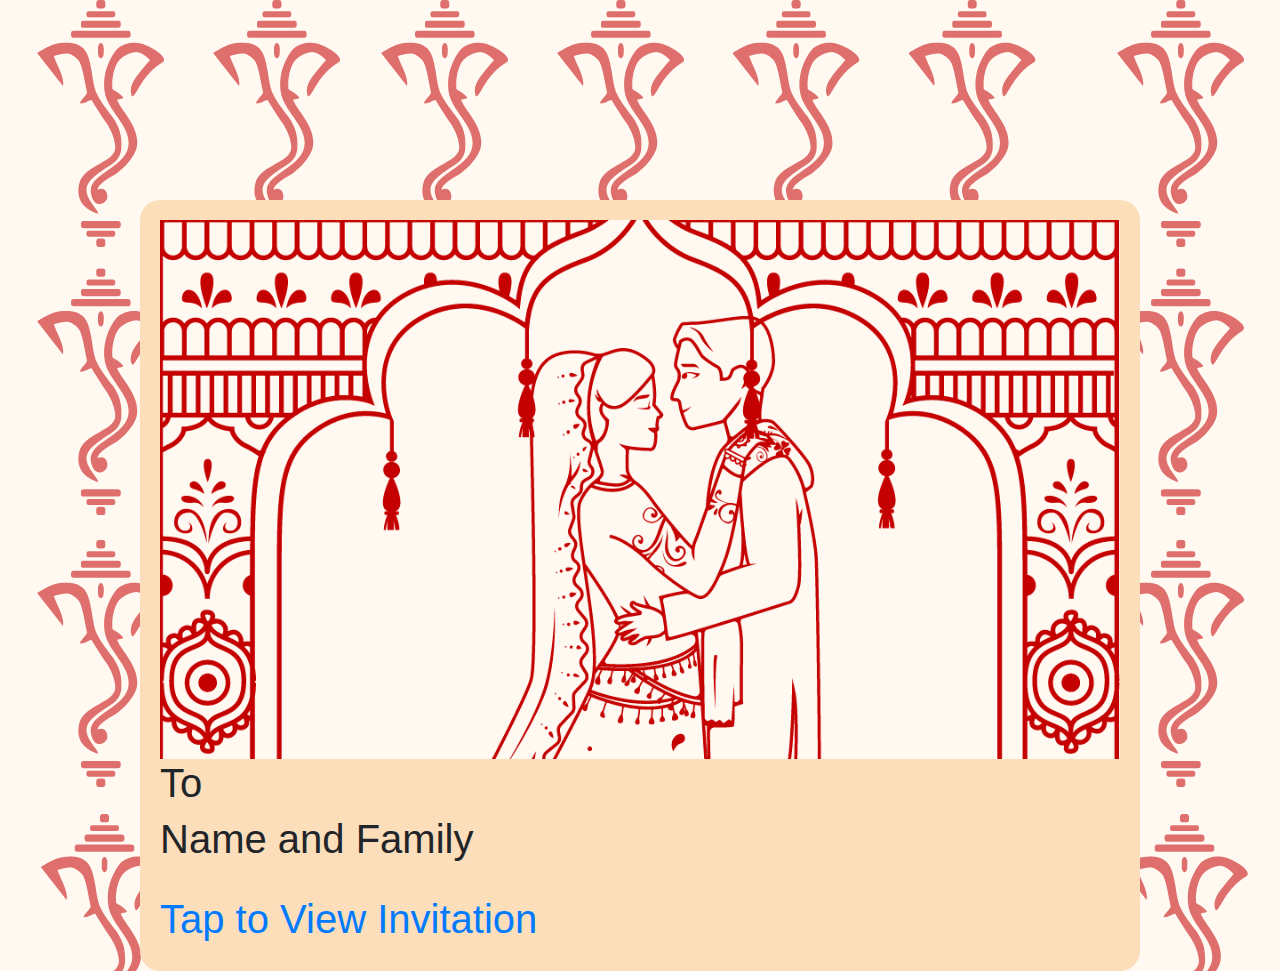
==== wedding/index.html @ 55efdc61 "ninth" ====
<!DOCTYPE html>
<html lang="en">

<head>
    <meta charset="UTF-8">
    <title>Wedding Invitation</title>
    <link rel='stylesheet' href='https://cdnjs.cloudflare.com/ajax/libs/twitter-bootstrap/4.1.3/css/bootstrap.min.css'>
    <link rel="stylesheet" href="./style.css">
    <meta property="og:image" content="thumbnail.png" />

    <style>
        .card-holder {
            display: grid;
            grid-template-columns: repeat(1, 1fr);
            grid-template-rows: repeat(1, 1fr);
        }

        .card1 {
            grid-row: 1/1;
            grid-column: 1/1;
            margin: 0 auto;
            margin-top: 200px;
            display: grid;
            grid-template-rows: 1fr 6fr 1fr;
            background: #fddeba;
            padding: 20px;
            width: 90%;
            max-width: 1000px;
            border-radius: 20px;
            font-family: Arial;
        }


        .card1 div {
            grid-row: 1/4;
        }
    </style>
</head>

<body style="background-image: url('thumbnail1.png');">

    <div class="card-holder">
        <div class="card1">
            <div>
                <!-- <img src="thumbnail.png" width="100%"> -->
                <picture>
                    <source media="(min-width: 600px)" srcset="thumbnail2.png">
                    <img src="thumbnail.png" width="100%">
                </picture>
                <h1>To</h1>
                <h1>Name and Family</h1>
                <br>
                <h1><a href="card.html"> Tap to View Invitation</a></h1>
            </div>
        </div>
        <div>

</body>

</html>
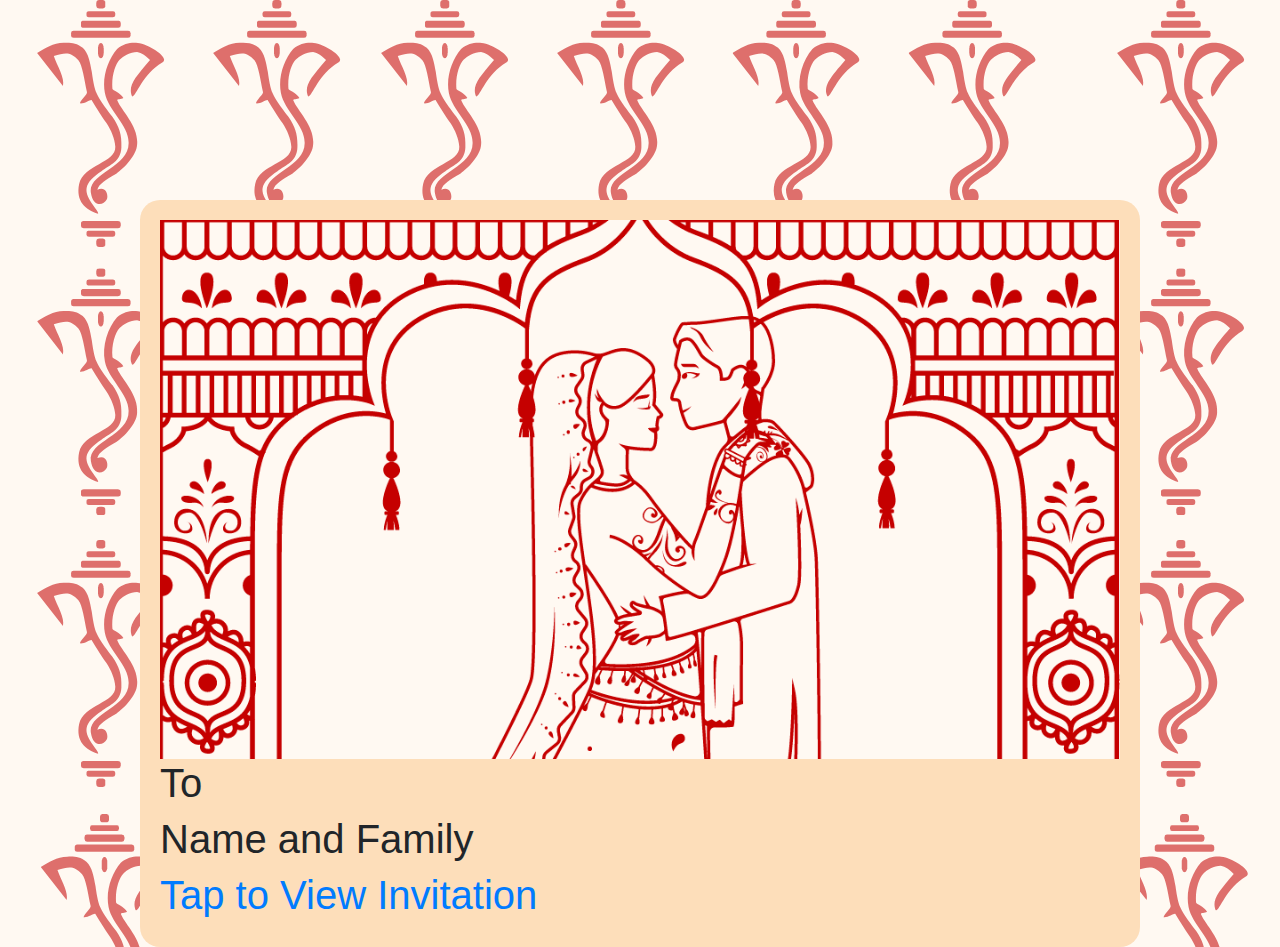
==== commit d0244e14: "ninth" ====
--- a/wedding/index.html
+++ b/wedding/index.html
@@ -42,14 +42,14 @@
     <div class="card-holder">
         <div class="card1">
             <div>
-                <!-- <img src="thumbnail.png" width="100%"> -->
-                <picture>
-                    <source media="(min-width: 600px)" srcset="thumbnail2.png">
-                    <img src="thumbnail.png" width="100%">
-                </picture>
+                <a href="card.html">
+                    <picture>
+                        <source media="(min-width: 600px)" srcset="thumbnail2.png">
+                        <img src="thumbnail.png" width="100%">
+                    </picture>
+                </a>
                 <h1>To</h1>
                 <h1>Name and Family</h1>
-                <br>
                 <h1><a href="card.html"> Tap to View Invitation</a></h1>
             </div>
         </div>
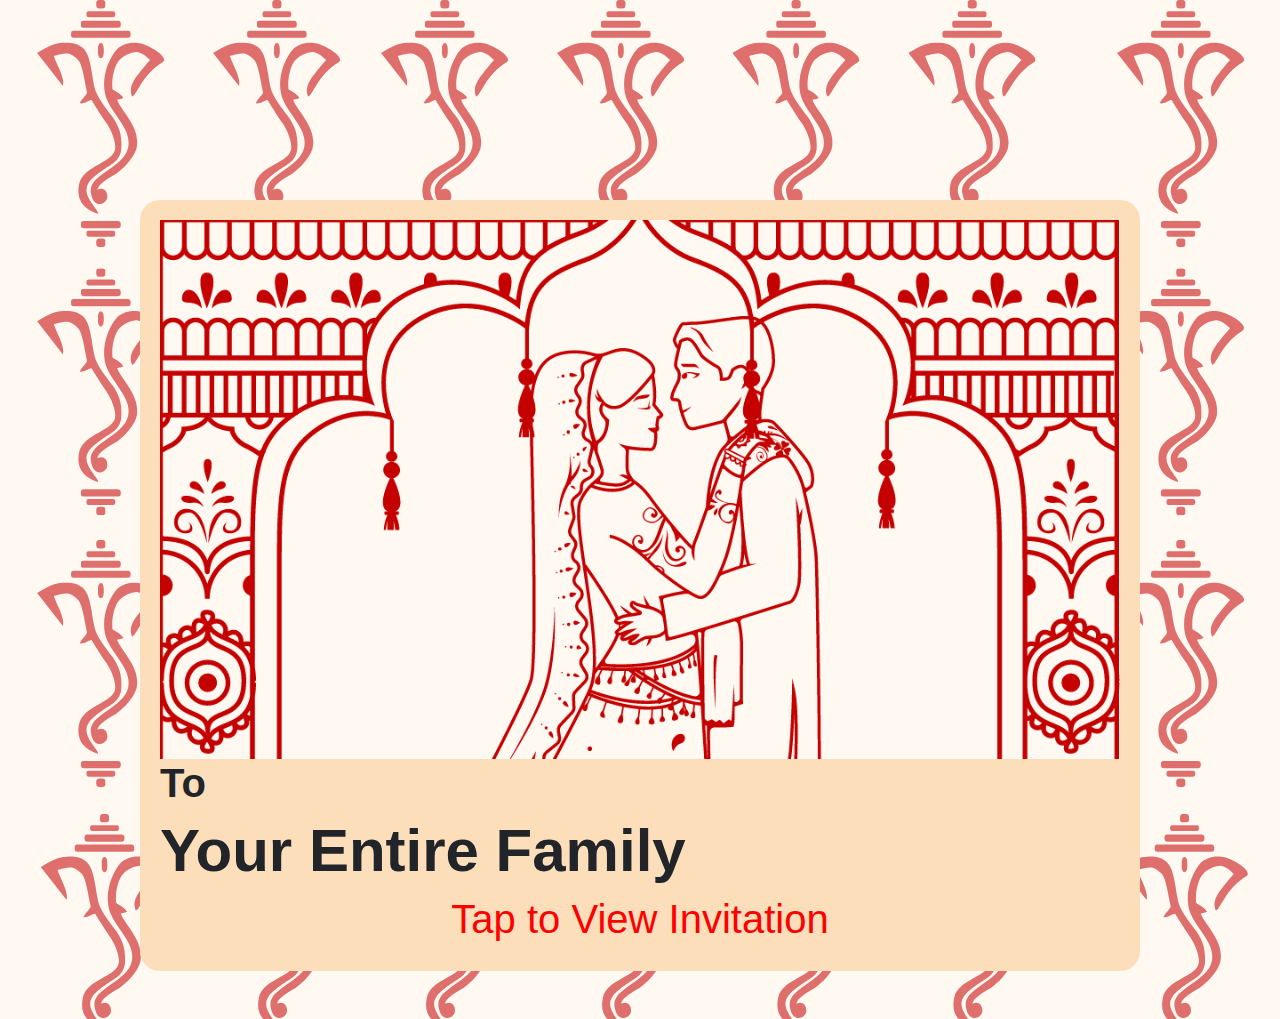
==== commit b6b3f8e9: "tenth" ====
--- a/wedding/index.html
+++ b/wedding/index.html
@@ -5,7 +5,6 @@
     <meta charset="UTF-8">
     <title>Wedding Invitation</title>
     <link rel='stylesheet' href='https://cdnjs.cloudflare.com/ajax/libs/twitter-bootstrap/4.1.3/css/bootstrap.min.css'>
-    <link rel="stylesheet" href="./style.css">
     <meta property="og:image" content="thumbnail.png" />
 
     <style>
@@ -48,13 +47,23 @@
                         <img src="thumbnail.png" width="100%">
                     </picture>
                 </a>
-                <h1>To</h1>
-                <h1>Name and Family</h1>
-                <h1><a href="card.html"> Tap to View Invitation</a></h1>
+                <h1 style="font-weight: bolder;">To</h1>
+                <h1 id="namef" style="font-weight: bolder;font-size: 60px;"></h1>
+                <h1 style="text-align: center;"><a href="card.html" style="color: red;"> Tap to View Invitation</a></h1>
             </div>
         </div>
         <div>
+            <br><br>
 
+            <script>
+                var url_string = window.location;
+                var url = new URL(url_string);
+                var name = url.searchParams.get("name");
+                if (name = "null") {
+                    name  = "Your Entire Family"
+                }
+                document.getElementById("namef").innerHTML = name;
+            </script>
 </body>
 
 </html>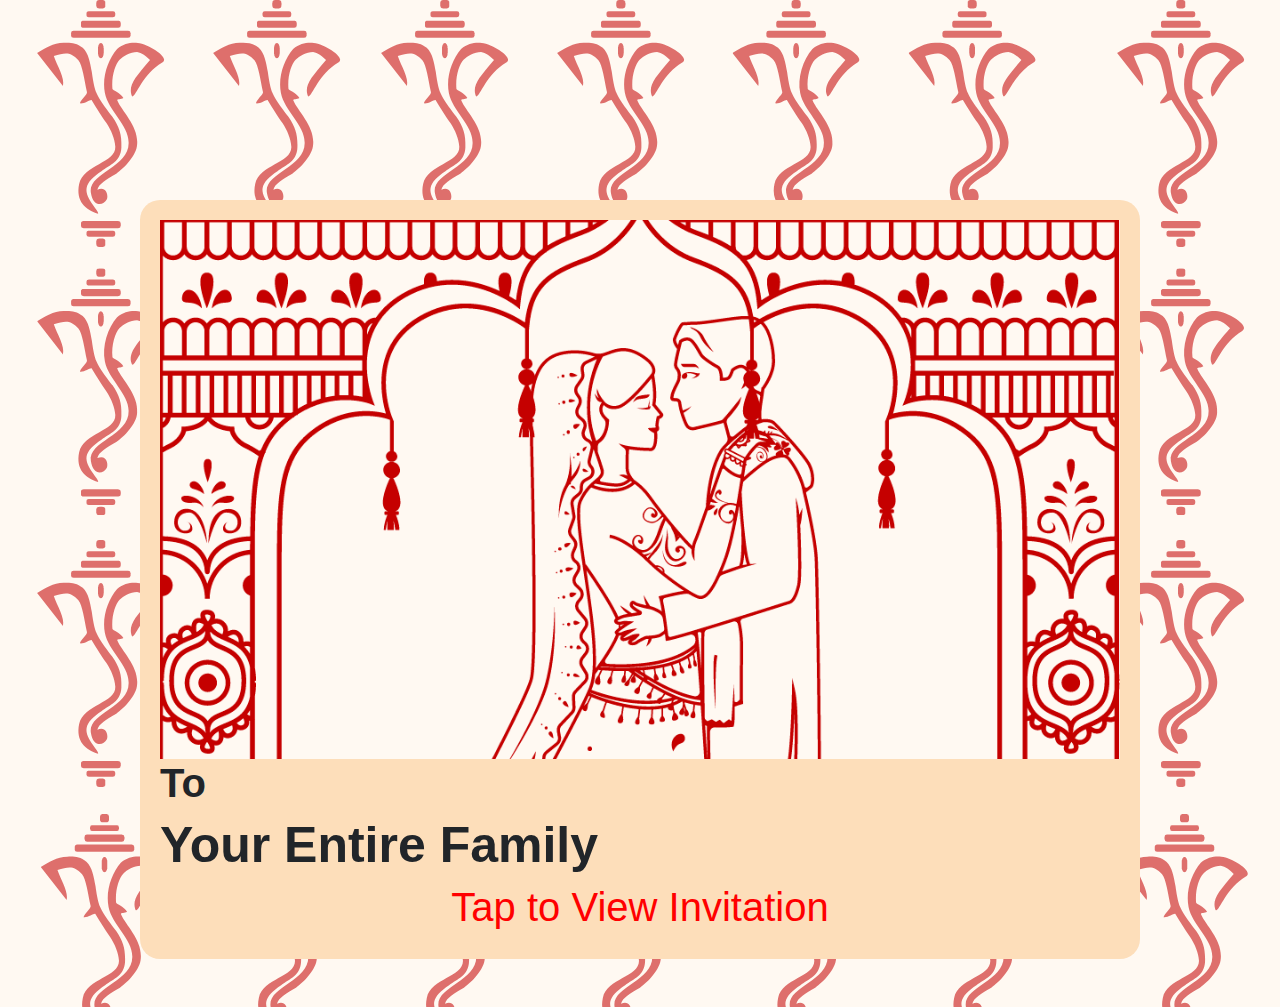
==== commit 515e72b0: "eleven" ====
--- a/wedding/index.html
+++ b/wedding/index.html
@@ -48,7 +48,7 @@
                     </picture>
                 </a>
                 <h1 style="font-weight: bolder;">To</h1>
-                <h1 id="namef" style="font-weight: bolder;font-size: 60px;"></h1>
+                <h1 id="namef" style="font-weight: bolder;font-size: 50px;"></h1>
                 <h1 style="text-align: center;"><a href="card.html" style="color: red;"> Tap to View Invitation</a></h1>
             </div>
         </div>
@@ -59,10 +59,14 @@
                 var url_string = window.location;
                 var url = new URL(url_string);
                 var name = url.searchParams.get("name");
-                if (name = "null") {
-                    name  = "Your Entire Family"
+                
+                if (name == "null") {
+                    document.getElementById("namef").innerHTML = "Your Entire Family";
                 }
-                document.getElementById("namef").innerHTML = name;
+                else{
+                    var fname = name.split("-");
+                    document.getElementById("namef").innerHTML = fname[0]+" "+fname[1]+" and Family";
+                }
             </script>
 </body>
 
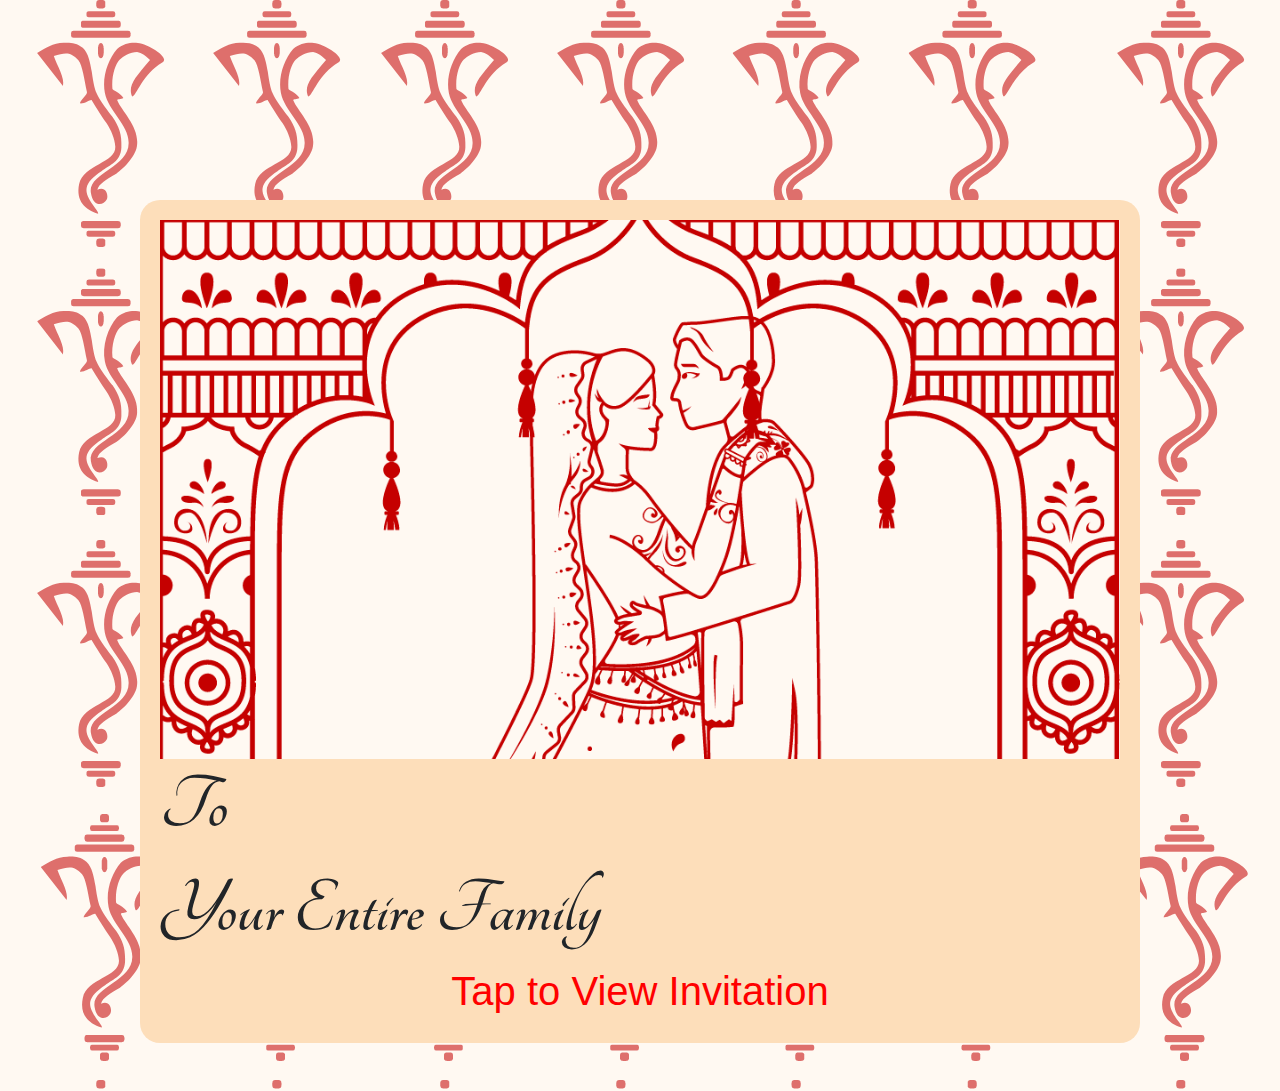
==== commit 9f78caf8: "twevle" ====
--- a/wedding/index.html
+++ b/wedding/index.html
@@ -6,7 +6,9 @@
     <title>Wedding Invitation</title>
     <link rel='stylesheet' href='https://cdnjs.cloudflare.com/ajax/libs/twitter-bootstrap/4.1.3/css/bootstrap.min.css'>
     <meta property="og:image" content="thumbnail.png" />
-
+    <link rel="preconnect" href="https://fonts.googleapis.com">
+<link rel="preconnect" href="https://fonts.gstatic.com" crossorigin>
+<link href="https://fonts.googleapis.com/css2?family=Tangerine:wght@700&display=swap" rel="stylesheet">
     <style>
         .card-holder {
             display: grid;
@@ -47,8 +49,8 @@
                         <img src="thumbnail.png" width="100%">
                     </picture>
                 </a>
-                <h1 style="font-weight: bolder;">To</h1>
-                <h1 id="namef" style="font-weight: bolder;font-size: 50px;"></h1>
+                <h1 style="font-weight: bolder; font-size: 80px; font-family: 'Tangerine', cursive;">To</h1>
+                <h1 id="namef" style="font-weight: bolder;font-size: 80px;font-family: 'Tangerine', cursive;"></h1>
                 <h1 style="text-align: center;"><a href="card.html" style="color: red;"> Tap to View Invitation</a></h1>
             </div>
         </div>
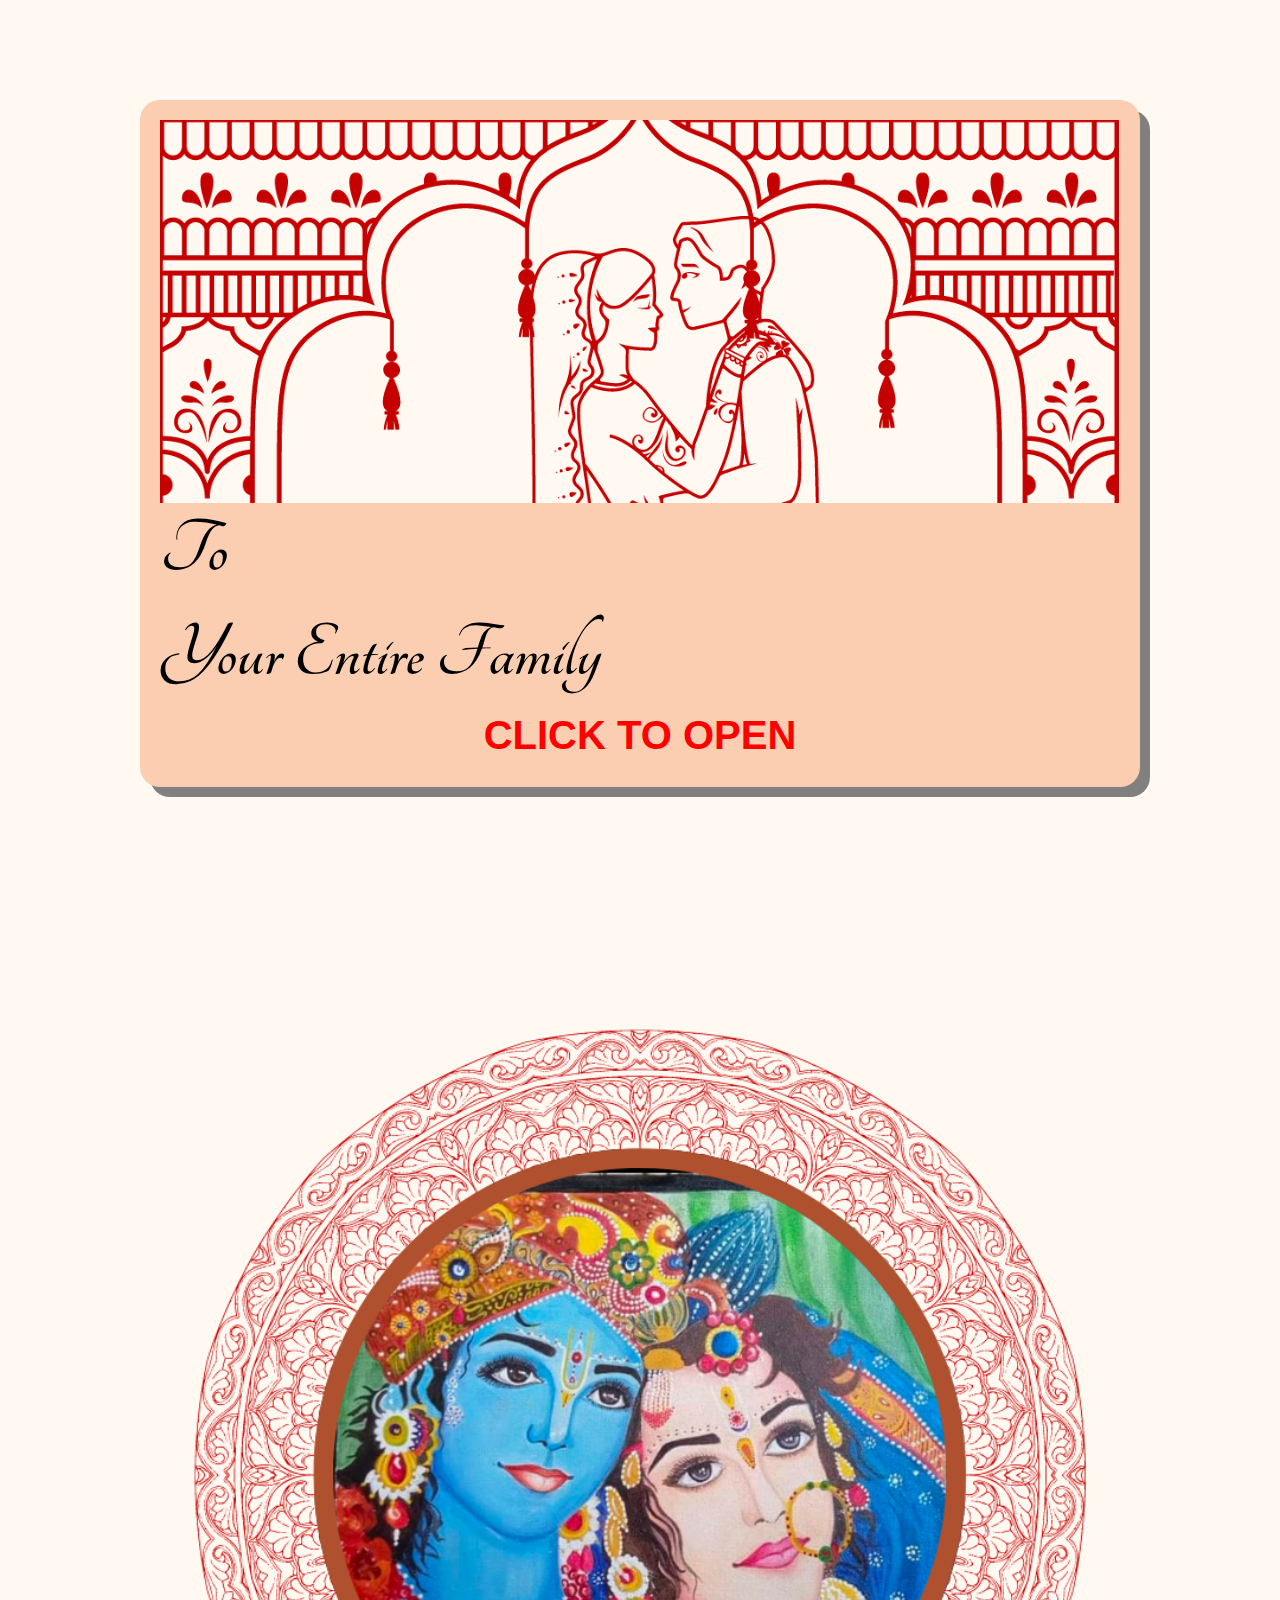
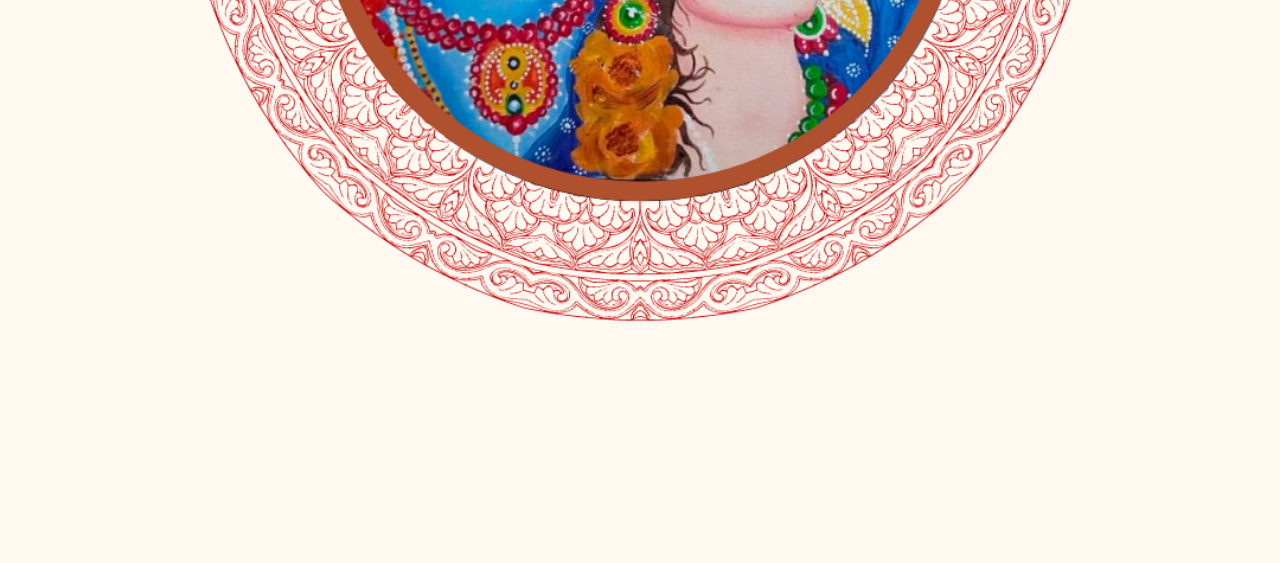
==== commit 048b26bc: "fourtinth" ====
--- a/wedding/index.html
+++ b/wedding/index.html
@@ -7,8 +7,8 @@
     <link rel='stylesheet' href='https://cdnjs.cloudflare.com/ajax/libs/twitter-bootstrap/4.1.3/css/bootstrap.min.css'>
     <meta property="og:image" content="thumbnail.png" />
     <link rel="preconnect" href="https://fonts.googleapis.com">
-<link rel="preconnect" href="https://fonts.gstatic.com" crossorigin>
-<link href="https://fonts.googleapis.com/css2?family=Tangerine:wght@700&display=swap" rel="stylesheet">
+    <link rel="preconnect" href="https://fonts.gstatic.com" crossorigin>
+    <link href="https://fonts.googleapis.com/css2?family=Tangerine:wght@700&display=swap" rel="stylesheet">
     <style>
         .card-holder {
             display: grid;
@@ -20,15 +20,16 @@
             grid-row: 1/1;
             grid-column: 1/1;
             margin: 0 auto;
-            margin-top: 200px;
+            margin-top: 100px;
             display: grid;
             grid-template-rows: 1fr 6fr 1fr;
-            background: #fddeba;
+            background: #FBCEB1;
             padding: 20px;
             width: 90%;
             max-width: 1000px;
             border-radius: 20px;
             font-family: Arial;
+            box-shadow: 10px 10px gray;
         }
 
 
@@ -38,36 +39,41 @@
     </style>
 </head>
 
-<body style="background-image: url('thumbnail1.png');">
+<body style="background-color: #fff9f2;">
 
     <div class="card-holder">
-        <div class="card1">
-            <div>
-                <a href="card.html">
+        <a href="card.html">
+            <div class="card1">
+                <div>
                     <picture>
                         <source media="(min-width: 600px)" srcset="thumbnail2.png">
                         <img src="thumbnail.png" width="100%">
                     </picture>
-                </a>
-                <h1 style="font-weight: bolder; font-size: 80px; font-family: 'Tangerine', cursive;">To</h1>
-                <h1 id="namef" style="font-weight: bolder;font-size: 80px;font-family: 'Tangerine', cursive;"></h1>
-                <h1 style="text-align: center;"><a href="card.html" style="color: red;"> Tap to View Invitation</a></h1>
+                    <h1 style="font-weight: bolder; font-size: 80px; font-family: 'Tangerine', cursive;color: black;">To</h1>
+                    <h1 id="namef" style="font-weight: bolder;font-size: 80px;font-family: 'Tangerine', cursive; color: black;"></h1>
+                    <h1 style="text-align: center;"><a href="card.html" style="color: red;font-weight: bold;"> CLICK TO OPEN </a>
+                    </h1>
+                </div>
             </div>
-        </div>
+        </a>
         <div>
+            <br><br>
+            <div>
+                <img src="thumb.png" height="100%" width="100%">
+            </div>
             <br><br>
 
             <script>
                 var url_string = window.location;
                 var url = new URL(url_string);
                 var name = url.searchParams.get("name");
-                
+
                 if (name == "null") {
                     document.getElementById("namef").innerHTML = "Your Entire Family";
                 }
-                else{
+                else {
                     var fname = name.split("-");
-                    document.getElementById("namef").innerHTML = fname[0]+" "+fname[1]+" and Family";
+                    document.getElementById("namef").innerHTML = fname[0] + " " + fname[1] + " and Family";
                 }
             </script>
 </body>
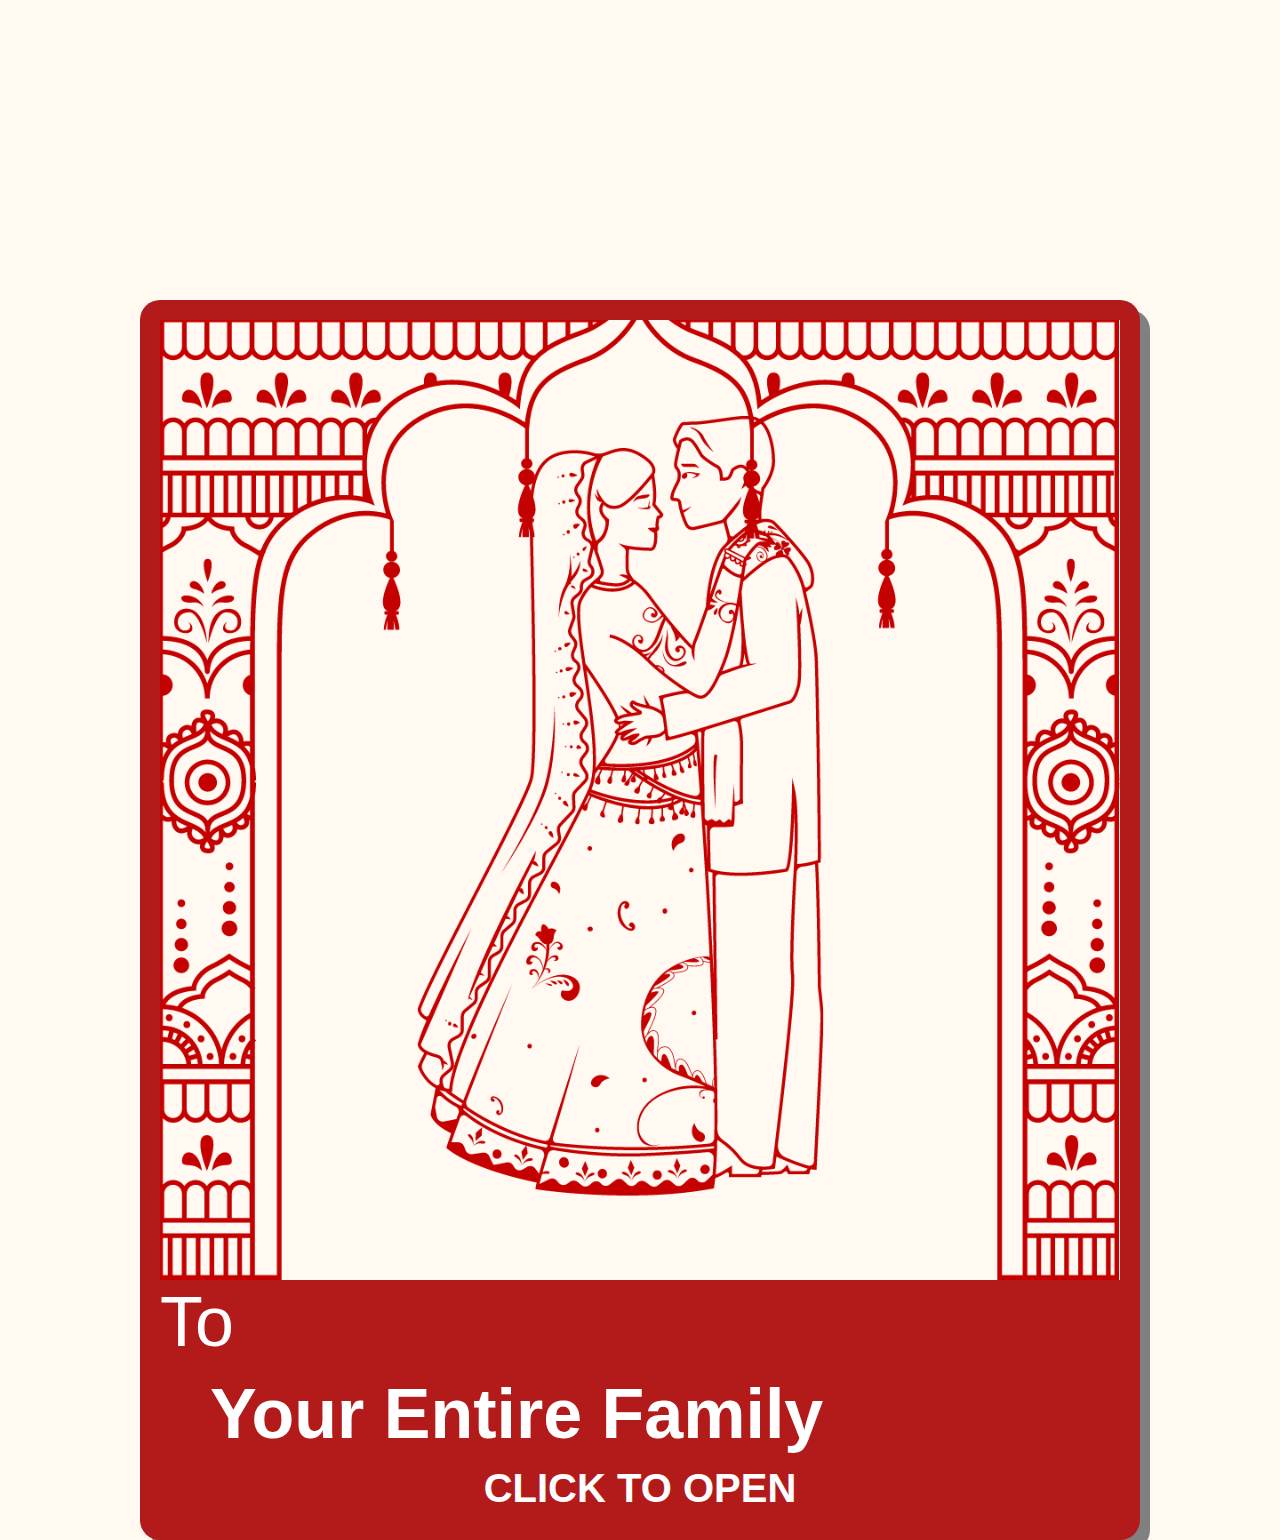
==== commit f759b179: "fifteen" ====
--- a/wedding/index.html
+++ b/wedding/index.html
@@ -23,7 +23,7 @@
             margin-top: 100px;
             display: grid;
             grid-template-rows: 1fr 6fr 1fr;
-            background: #FBCEB1;
+            background: #b31b1b;
             padding: 20px;
             width: 90%;
             max-width: 1000px;
@@ -41,27 +41,27 @@
 
 <body style="background-color: #fff9f2;">
 
-    <div class="card-holder">
+    <div class="card-holder" style="padding-top: 200px;">
         <a href="card.html">
             <div class="card1">
                 <div>
                     <picture>
-                        <source media="(min-width: 600px)" srcset="thumbnail2.png">
+                        <source media="(min-width: 600px)" srcset="thumbnail.png">
                         <img src="thumbnail.png" width="100%">
                     </picture>
-                    <h1 style="font-weight: bolder; font-size: 80px; font-family: 'Tangerine', cursive;color: black;">To</h1>
-                    <h1 id="namef" style="font-weight: bolder;font-size: 80px;font-family: 'Tangerine', cursive; color: black;"></h1>
-                    <h1 style="text-align: center;"><a href="card.html" style="color: red;font-weight: bold;"> CLICK TO OPEN </a>
+                    <h1 style="font-size: 70px; color: white;">To</h1>
+                    <h1 id="namef" style="font-weight: bolder;font-size: 70px; color: white; padding-left: 50px;"></h1>
+                    <h1 style="text-align: center;"><a href="card.html" style="color: rgb(255, 255, 255);font-weight: bold;"> CLICK TO OPEN </a>
                     </h1>
                 </div>
             </div>
         </a>
         <div>
-            <br><br>
+            <!-- <br><br>
             <div>
                 <img src="thumb.png" height="100%" width="100%">
             </div>
-            <br><br>
+            <br><br> -->
 
             <script>
                 var url_string = window.location;
